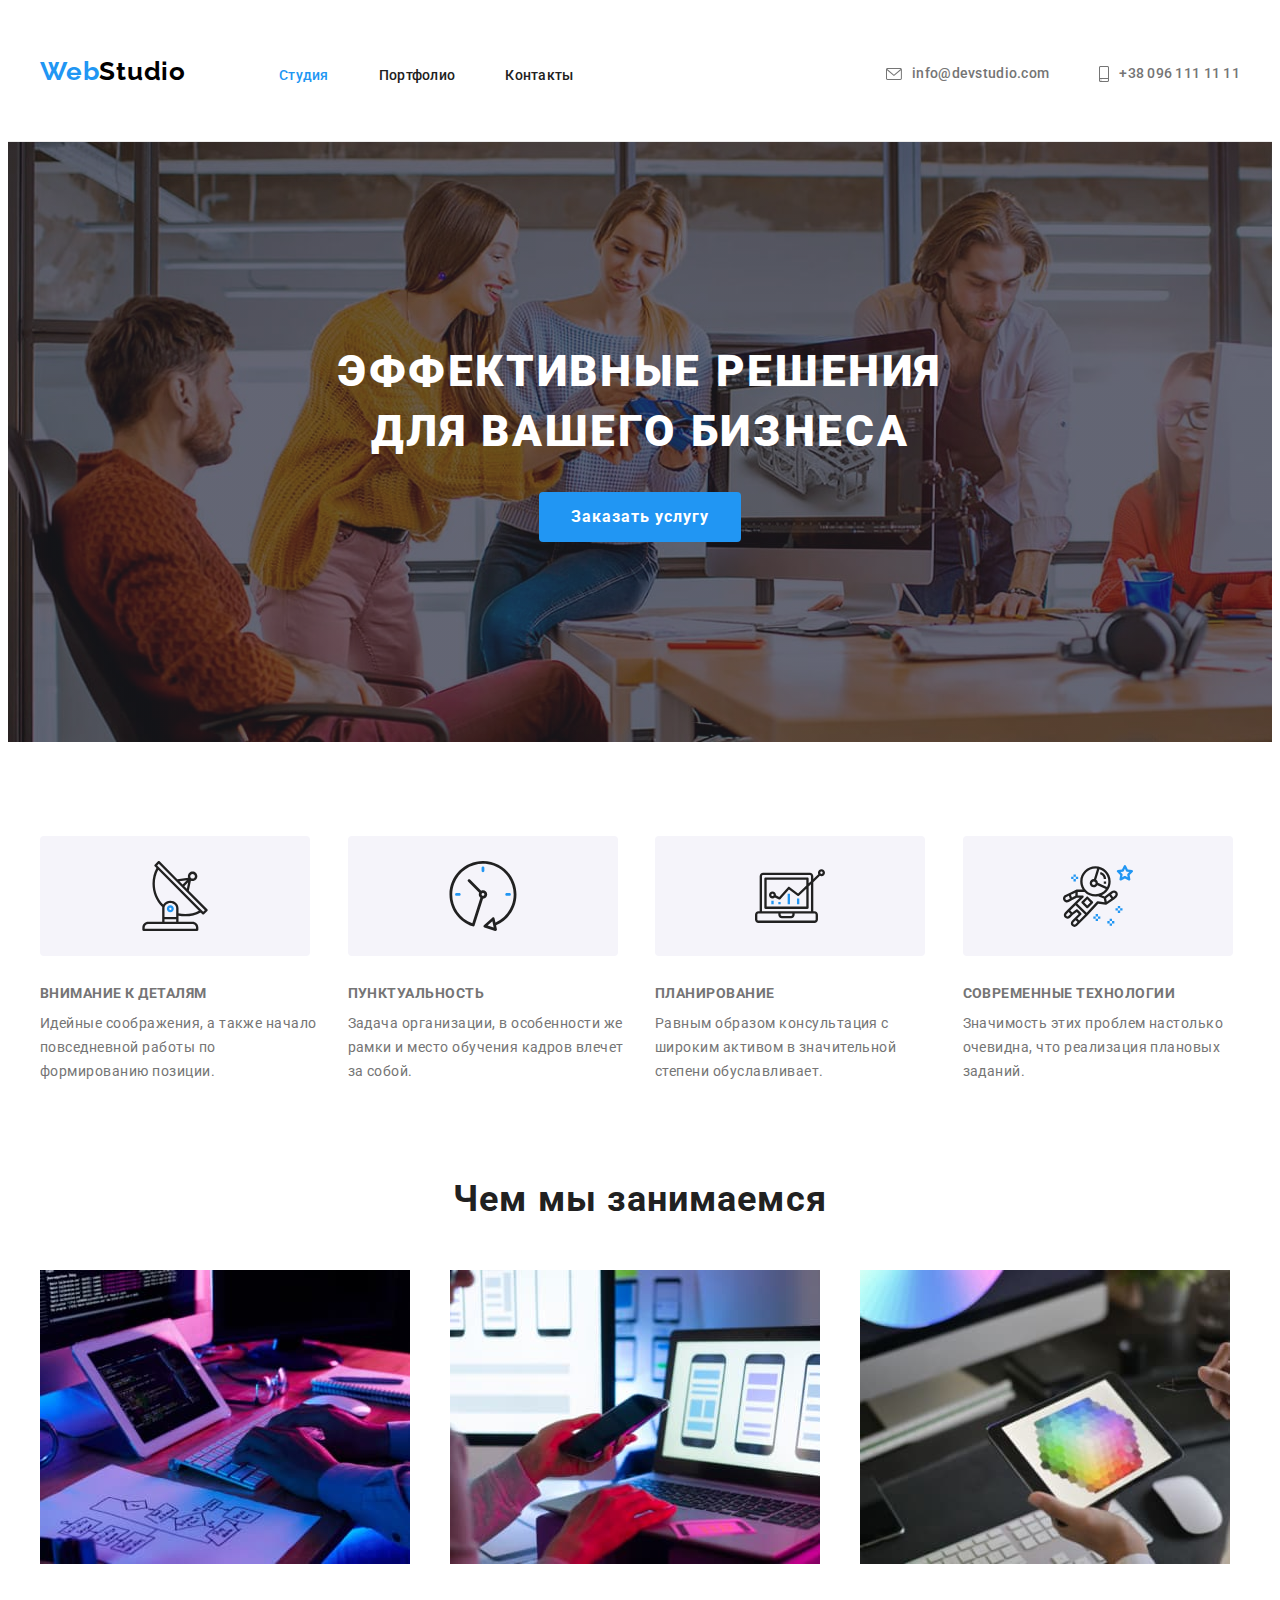
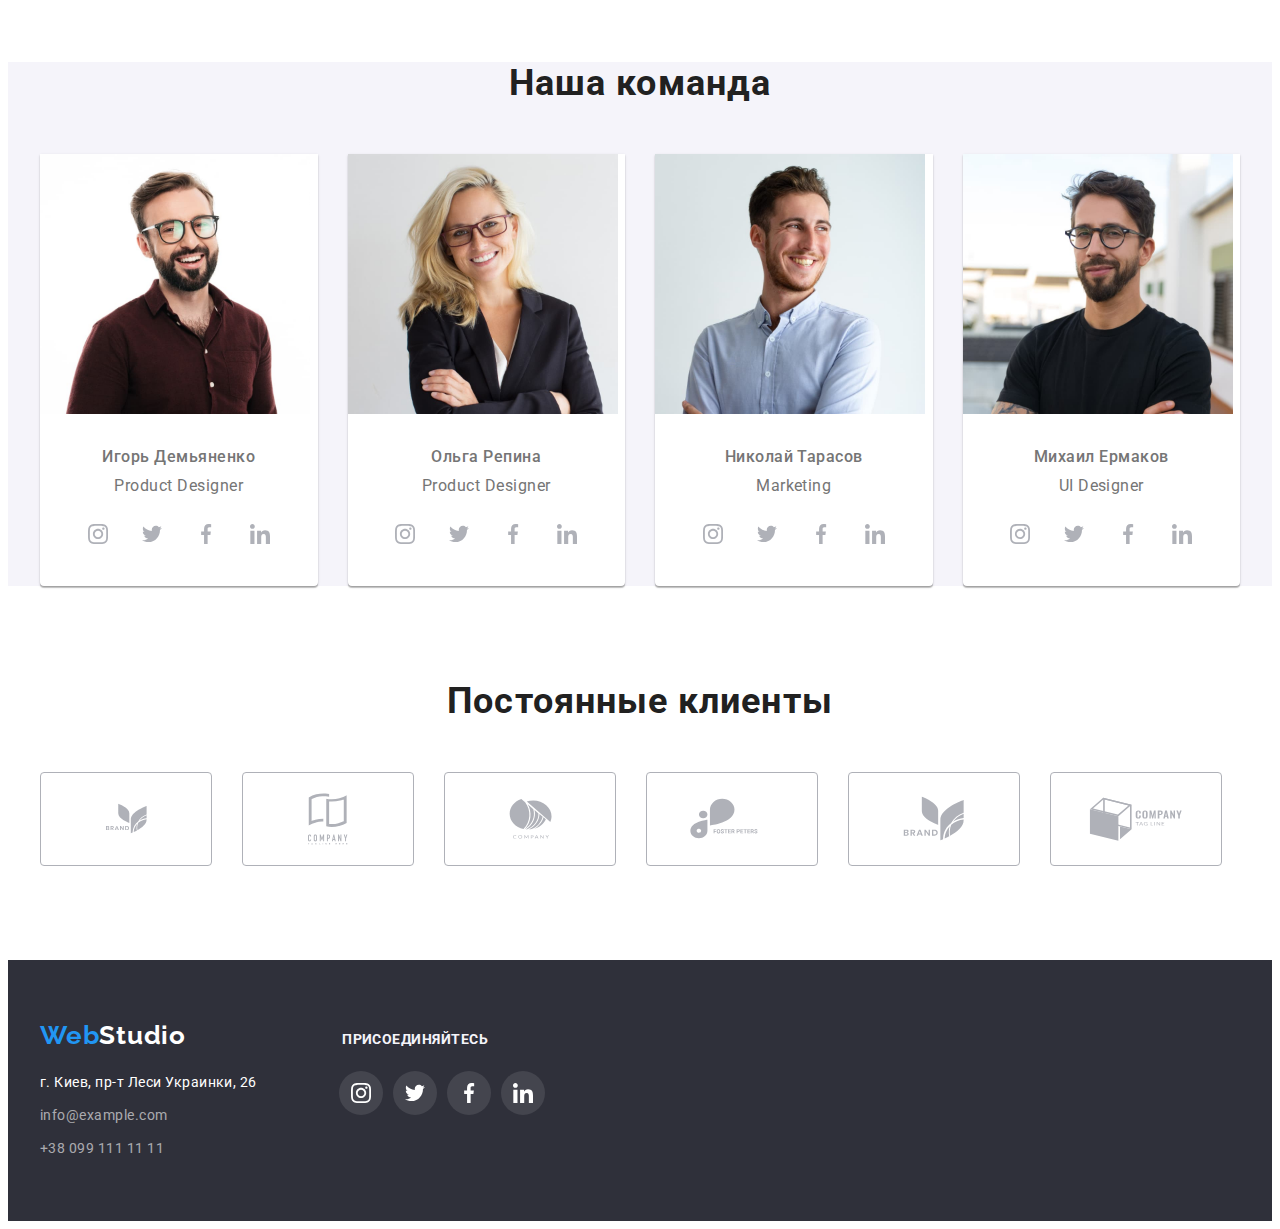
==== index.html @ 6f5ca1a8 "save" ====
<!DOCTYPE html>
<html lang="ru">

<head>
  <meta charset="utf-8">
  <meta name="description" content="Предоставление услуг Веб разработки" />
  <title>Веб студия</title>
  <!-- Добавление шрифтов Google-fonts -->
  <link rel="preconnect" href="https://fonts.googleapis.com">
  <link rel="preconnect" href="https://fonts.gstatic.com" crossorigin>
  <link href="https://fonts.googleapis.com/css2?family=Raleway:wght@700&family=Roboto:wght@400;500;700;900&display=swap"
    rel="stylesheet">
  <!-- Добавление Modern-normalize -->
  <link rel="stylesheet" href="https://cdnjs.cloudflare.com/ajax/libs/modern-normalize/1.1.0/modern-normalize.min.css"
    integrity="sha512-wpPYUAdjBVSE4KJnH1VR1HeZfpl1ub8YT/NKx4PuQ5NmX2tKuGu6U/JRp5y+Y8XG2tV+wKQpNHVUX03MfMFn9Q=="
    crossorigin="anonymous" referrerpolicy="no-referrer" />
  <!-- Ссылка на CSS-файл -->
  <link rel="stylesheet" href="./css/styles.css">
</head>

<body>
  <!-- Содержание -->
  <header class="page-header">
    <!-- HEADER -->
    <div class="container">
      <nav class="main-nav">
        <a class="logo" href="./index.html">Web<span class="accent black">Studio</span></a>
        <ul class="site-nav list">
          <li class="item"><a href="" class="link current">Студия</a></li>
          <li class="item"><a href="./portfolio.html" class="link">Портфолио</a></li>
          <li class="item"><a href="" class="link">Контакты</a></li>
        </ul>
      </nav>
      <!-- КОНТАКТЫ -->
      <ul class="contact list">
        <li class="item-contacts item">
          <a href="mailto:info@devstudio.com" class="link">
            <svg class="icon-contacts" width="16" height="12">
              <use href="./images/svg/sprite.svg#icon-envelope-hover"></use>
            </svg>
            info@devstudio.com</a>
        </li>
        <li class="item-contacts item">
          <a href="tel:+380961111111" class="link">
            <svg class="icon-contacts" width="10" height="16">
              <use href="./images/svg/sprite.svg#icon-smartphone"></use>
            </svg>
            +38 096 111 11 11</a>
        </li>
      </ul>
    </div>
  </header>
  <main>
    <!-- Герой -->
    <section class="hero solutions">
      <div class="container">
        <h1 class="hero-title">Эффективные решения<br>для вашего бизнеса</h1>
        <button class="hero-button" type="button">Заказать услугу</button>
      </div>
    </section>
    <!-- 2-я секция - Приоритеты в работе -->
    <section class="section feature">
      <div class="container">
        <!-- Скрываю заголовок визуально (в CSS оформлении) -->
        <h2 class="visually-hidden">Наши приоритеты при работе с клиентом</h2>
        <ul class="feature-list list">
          <li class="item">
            <div class="thumb-icon-feature">
              <svg class="icon-feature" width="70" height="70">
                <use href="./images/svg/sprite.svg#icon-antenna"></use>
              </svg>
            </div>
            <h3 class="title">Внимание к деталям</h3>
            <p class="text">Идейные соображения, а также начало повседневной работы по формированию позиции.</p>
          </li>

          <li class="item">
            <div class="thumb-icon-feature">
              <svg class="icon-feature" width="70" height="70">
                <use href="./images/svg/sprite.svg#icon-clock"></use>
              </svg>
            </div>
            <h3 class="title">Пунктуальность</h3>
            <p class="text">Задача организации, в особенности же рамки и место обучения кадров влечет за собой.</p>
          </li>

          <li class="item">
            <div class="thumb-icon-feature">
              <svg class="icon-feature" width="70" height="70">
                <use href="./images/svg/sprite.svg#icon-diagram"></use>
              </svg>
            </div>
            <h3 class="title">Планирование</h3>
            <p class="text">Равным образом консультация с широким активом в значительной степени обуславливает.</p>
          </li>

          <li class="item">
            <div class="thumb-icon-feature">
              <svg class="icon-feature" width="70" height="70">
                <use href="./images/svg/sprite.svg#icon-astronaut"></use>
              </svg>
            </div>
            <h3 class="title">Современные технологии</h3>
            <p class="text">Значимость этих проблем настолько очевидна, что реализация плановых заданий.</p>
          </li>
        </ul>
      </div>
    </section>
    <!-- 3-я секция - Чем мы занимаемся -->
    <section class="section versions">
      <div class="container">
        <h2 class="section-title">Чем мы занимаемся</h2>
        <ul class="versions-list list">
          <li class="item">
            <img src="./images/Десктопная версия.jpg" width="370" alt="Разработка версии для компьютера ">
          </li>
          <li class="item">
            <img src="./images/Мобильная версия.jpg" width="370" alt="Разаботка мобильной версии">
          </li>
          <li class="item">
            <img src="./images/Планшет.jpg" width="370" alt="Разработка весии для планшета">
          </li>
        </ul>
      </div>
    </section>
    <!-- 4-я секция - Наша команда -->
    <section class="section masters">
      <div class="container">
        <h2 class="section-title">Наша команда</h2>
        <ul class="team-list list">
          <li class="item">
            <img src="./images/Игорь.jpg" alt="Дизайнер продукции" width="270" height="260" />
            <div class="team-list-content">
              <h3 class="title">Игорь Демьяненко</h3>
              <p class="text" lang="en">Product Designer</p>
              <ul class="social-team-list list">
                <li class="social-team-item item">
                  <a class="social-team-link link" href="">
                    <svg class="social-team-icon" width="20" height="20">
                      <use href="./images/svg/sprite.svg#icon-instagram"></use>
                    </svg>
                  </a>
                </li>

                <li class="social-team-item item">
                  <a class="social-team-link link" href="">
                    <svg class="social-team-icon" width="20" height="20">
                      <use href="./images/svg/sprite.svg#icon-twitter"></use>
                    </svg>
                  </a>
                </li>

                <li class="social-team-item item">
                  <a class="social-team-link link" href="">
                    <svg class="social-team-icon" width="20" height="20">
                      <use href="./images/svg/sprite.svg#icon-facebook"></use>
                    </svg>
                  </a>
                </li>

                <li class="social-team-item item">
                  <a class="social-team-link link" href="">
                    <svg class="social-team-icon" width="20" height="20">
                      <use href="./images/svg/sprite.svg#icon-linkedin"></use>
                    </svg>
                  </a>
                </li>
              </ul>
            </div>
          </li>
          <li class="item">
            <img src="./images/Ольга.jpg" alt="Фронтенд-разработчик" width="270" height="260" />
            <div class="team-list-content">
              <h3 class="title">Ольга Репина</h3>
              <p class="text" lang="en">Product Designer</p>
              <ul class="social-team-list list">
                <li class="social-team-item item">
                  <a class="social-team-link link" href="">
                    <svg class="social-team-icon" width="20" height="20">
                      <use href="./images/svg/sprite.svg#icon-instagram"></use>
                    </svg>
                  </a>
                </li>

                <li class="social-team-item item">
                  <a class="social-team-link link" href="">
                    <svg class="social-team-icon" width="20" height="20">
                      <use href="./images/svg/sprite.svg#icon-twitter"></use>
                    </svg>
                  </a>
                </li>

                <li class="social-team-item item">
                  <a class="social-team-link link" href="">
                    <svg class="social-team-icon" width="20" height="20">
                      <use href="./images/svg/sprite.svg#icon-facebook"></use>
                    </svg>
                  </a>
                </li>

                <li class="social-team-item item">
                  <a class="social-team-link link" href="">
                    <svg class="social-team-icon" width="20" height="20">
                      <use href="./images/svg/sprite.svg#icon-linkedin"></use>
                    </svg>
                  </a>
                </li>
              </ul>
            </div>
          </li>

          <li class="item">
            <img src="./images/Николай.jpg" alt="Маркетолог" width="270" height="260" />
            <div class="team-list-content">
              <h3 class="title">Николай Тарасов</h3>
              <p class="text" lang="en">Marketing</p>
              <ul class="social-team-list list">
                <li class="social-team-item item">
                  <a class="social-team-link link" href="">
                    <svg class="social-team-icon" width="20" height="20">
                      <use href="./images/svg/sprite.svg#icon-instagram"></use>
                    </svg>
                  </a>
                </li>

                <li class="social-team-item item">
                  <a class="social-team-link link" href="">
                    <svg class="social-team-icon" width="20" height="20">
                      <use href="./images/svg/sprite.svg#icon-twitter"></use>
                    </svg>
                  </a>
                </li>

                <li class="social-team-item item">
                  <a class="social-team-link link" href="">
                    <svg class="social-team-icon" width="20" height="20">
                      <use href="./images/svg/sprite.svg#icon-facebook"></use>
                    </svg>
                  </a>
                </li>

                <li class="social-team-item item">
                  <a class="social-team-link link" href="">
                    <svg class="social-team-icon" width="20" height="20">
                      <use href="./images/svg/sprite.svg#icon-linkedin"></use>
                    </svg>
                  </a>
                </li>
              </ul>
            </div>
          </li>

          <li class="item">
            <img src="images/Михаил.jpg" alt="Дизайнер пользовательского интерфейса" width="270" height="260" />
            <div class="team-list-content">
              <h3 class="title">Михаил Ермаков</h3>
              <p class="text" lang="en">UI Designer</p>
              <ul class="social-team-list list">
                <li class="social-team-item item">
                  <a class="social-team-link link" href="">
                    <svg class="social-team-icon" width="20" height="20">
                      <use href="./images/svg/sprite.svg#icon-instagram"></use>
                    </svg>
                  </a>
                </li>

                <li class="social-team-item item">
                  <a class="social-team-link link" href="">
                    <svg class="social-team-icon" width="20" height="20">
                      <use href="./images/svg/sprite.svg#icon-twitter"></use>
                    </svg>
                  </a>
                </li>

                <li class="social-team-item item">
                  <a class="social-team-link link" href="">
                    <svg class="social-team-icon" width="20" height="20">
                      <use href="./images/svg/sprite.svg#icon-facebook"></use>
                    </svg>
                  </a>
                </li>

                <li class="social-team-item item">
                  <a class="social-team-link link" href="">
                    <svg class="social-team-icon" width="20" height="20">
                      <use href="./images/svg/sprite.svg#icon-linkedin"></use>
                    </svg>
                  </a>
                </li>
              </ul>
            </div>
          </li>
        </ul>
      </div>

    </section>
    <section class="clients section">
      <div class="container">
        <h2 class="section-title">Постоянные клиенты</h2>
        <ul class="clients-list list">
          <li class="clients-item item">
            <a class="clients-link link" href="">
              <svg class="clients-icon" width="41" height="47">
                <use href="./images/svg/sprite.svg#icon-client-1"></use>
              </svg>
            </a>
          </li>

          <li class="clients-item item">
            <a class="clients-link link" href="">
              <svg class="clients-icon" width="40" height="52">
                <use href="./images/svg/sprite.svg#icon-client-2"></use>
              </svg>
            </a>
          </li>

          <li class="clients-item item">
            <a class="clients-link link" href="">
              <svg class="clients-icon" width="43" height="41">
                <use href="./images/svg/sprite.svg#icon-client-3"></use>
              </svg>
            </a>
          </li>

          <li class="clients-item item">
            <a class="clients-link link" href="">
              <svg class="clients-icon" width="84" height="41">
                <use href="./images/svg/sprite.svg#icon-client-4"></use>
              </svg>
            </a>
          </li>

          <li class="clients-item item">
            <a class="clients-link link" href="">
              <svg class="clients-icon" width="62" height="45">
                <use href="./images/svg/sprite.svg#icon-client-5"></use>
              </svg>
            </a>
          </li>

          <li class="clients-item item">
            <a class="clients-link link" href="">
              <svg class="clients-icon" width="94" height="44">
                <use href="./images/svg/sprite.svg#icon-client-6"></use>
              </svg>
            </a>
          </li>
        </ul>
      </div>
    </section>
  </main>




  <!-- Футер -->
  <footer class="page-footer">
    <div class="container">
      <div class="logo-title-thumb">
        <a class="logo" href="./index.html">Web<span class="accent white">Studio</span></a>
        <h2 class="footer-social-title">присоединяйтесь</h2>
      </div>

      <div class="footer-contacts-socials">
      <address class="footer-contacts">
        <ul class="footer-contacts-list list">
          <li class="city-item item">
            <a class="city-link link"
              href="https://www.google.com/maps/d/viewer?mid=10uSM3H-mIU3GznYo2szRIEphczw&ll=50.42732700000001%2C30.538092&z=17"
              target="_blank" rel="noopener noreferrer">г. Киев, пр-т Леси Украинки, 26</a>
          </li>

          <li class="mail-item item">
            <a href="mailto:info@example.com" class="mail-link link">info@example.com</a>
          </li>

          <li class="phone-item item">
            <a href="tel:+380991111111" class="phone-link link">+38 099 111 11 11</a>
          </li>
        </ul>
      </address>

      <ul class="footer-social-list list">
                    <li class="footer-social-item item">
                      <a class="footer-social-link link" href="">
                        <svg class="footer-social-icon" width="20" height="20">
                          <use href="./images/svg/sprite.svg#icon-instagram"></use>
                        </svg>
                      </a>
                    </li>

                    <li class="footer-social-item item">
                      <a class="footer-social-link link" href="">
                        <svg class="footer-social-icon" width="20" height="20">
                          <use href="./images/svg/sprite.svg#icon-twitter"></use>
                        </svg>
                      </a>
                    </li>

                    <li class="footer-social-item item">
                      <a class="footer-social-link link" href="">
                        <svg class="footer-social-icon" width="20" height="20">
                          <use href="./images/svg/sprite.svg#icon-facebook"></use>
                        </svg>
                      </a>
                    </li>

                    <li class="footer-social-item item">
                      <a class="footer-social-link link" href="">
                        <svg class="footer-social-icon" width="20" height="20">
                          <use href="./images/svg/sprite.svg#icon-linkedin"></use>
                        </svg>
                      </a>
                    </li>
                  </ul>
                  </div>

    </div>
  </footer>
</body>

</html>
---- css/styles.css ----
:root {
  --primary-text-color: #757575;
  --secondary-text-color: #ffffff;
  --footer-text-color: rgba(255, 255, 255, 0.6);
  --title-text-color: #212121;
  --logo-black-color: #000000;
  --accent-color: #2196f3;
  --primary-bg-color: #ffffff;
  --secondary-bg-color: #f5f4fa;
  --footer-bg-color: #2f303a;
  --button-border: rgba(0, 0, 0, 0.15);
  --border-under-header: #ececec;
  --border-under-item: #eeeeee;
  --shadow: 0px 1px 3px rgba(0, 0, 0, 0.12), 0px 1px 1px rgba(0, 0, 0, 0.14),
    0px 2px 1px rgba(0, 0, 0, 0.2);

  /* отступ между элементами списка (кроме меню навигации) */
  --list-gap: 30px;
  /* -1 * var(--list-gap) = -30px  */
}

/* основной цвет текста (прозрачный) #757575  */

/* вторичный цвет текста (черный) #212121 */

/* третий цвет текста (белый) #ffffff */

/* основной фон (белый)  #ffffff */

/* второй фон (белый с прозрачностью) #f5f4fA (наша команда) */

/* третий фон футера + эффиктивные решения (серый) #2f303a */

/* акцент #2196f3 */

/* Добавление в Body: основной цвет и шрифт текста + фон */
body {
  color: var(--primary-text-color);
  background-color: var(--primary-bg-color);
  font-family: 'Roboto', sans-serif;
  letter-spacing: 0.03em;
}

/* Заголовки и обзацы - убираю вертикальные отступы */
h1,
h2,
h3,
h4,
h5,
h6,
p {
  padding: 0;
  margin: 0;
}

h3 {
  margin-bottom: 10px;
}

/* -----------------Утилиты--------------- */
/* контейнер офрмление */
.container {
  margin-left: auto;
  margin-right: auto;
  padding-left: 15px;
  padding-right: 15px;
  width: 1200px;
}

.section {
  margin-bottom: 94px;
  margin-top: 94px;
}

/* .list Убираем маркеры с нужных нам списков */
.list {
  padding: 0;
  margin: 0;
  list-style: none;
}

.visually-hidden {
  position: absolute;
  width: 1px;
  height: 1px;
  margin: -1px;
  padding: 0;
  overflow: hidden;
  border: 0;
  clip: rect(0 0 0 0);
}

/* -----------------HEADER-------------------------- */
.page-header {
  border-bottom: 1px solid var(--border-under-header);
}

/* .logo-web - в навигации */
.main-nav .logo {
  display: block;
  padding-top: 24px;
  padding-bottom: 25px;
  margin-right: 93px;

  text-decoration: none;
  color: var(--accent-color);
  font-family: 'Raleway', sans-serif;
  letter-spacing: 0.03em;
  font-weight: 700;
  font-size: 26px;
  line-height: 1.19;
}

/* WebStudio - черный */
a .accent.black {
  color: var(--logo-black-color);
}

.site-nav {
  display: flex;
}

.site-nav .item + .item {
  margin-left: 50px;
}

/* site-nav цвет списка ссылок */
.site-nav .link {
  display: block;
  padding-top: 32px;
  padding-bottom: 32px;

  color: var(--title-text-color);
  font-weight: 500;
  font-size: 14px;
  line-height: 1.14;
  letter-spacing: 0.02em;
  text-decoration: none;
}

/* site-nav цвет ссылки при наведении */
.site-nav .link:hover,
.site-nav .link:focus {
  color: var(--accent-color);
}

/* current - Позиционирование открытой ссылки на текущей странице*/
.site-nav .link.current {
  color: var(--accent-color);
}

/* Contact */

.contact.list {
  display: flex;
  margin-left: auto;
}

.contact.list > .item + .item {
  margin-left: 50px;
}

/* задается цвет списку контактов в шапке */
.item-contacts .link {
  display: flex;
  align-items: center;

  padding-top: 32px;
  padding-bottom: 32px;

  color: var(--primary-text-color);
  font-weight: 500;
  font-size: 14px;
  line-height: 1.14;
  letter-spacing: 0.02em;
  text-decoration: none;
}

/* задается цвет подсвечивания ссылки при наведении курсором */
.item-contacts .link:hover,
.item-contacts .link:focus {
  color: var(--accent-color);
}

.icon-contacts {
  fill: currentColor;
  margin-right: 10px;
}

.page-header .container {
  display: flex;
  padding-top: 24px;
  padding-bottom: 25px;
  align-items: center;
}

.main-nav {
  display: flex;
  align-items: baseline;
}

/* ---------------------HERO----------------------- */
/* фон Героя */
.solutions {
  margin-bottom: 94px;
}

/* Центрирование - HERO, BUTTON */
.hero {
  background-image: linear-gradient(rgba(47, 48, 58, 0.4), rgba(47, 48, 58, 0.4)),
    url('../images/hero-bg.jpg');
  background-color: #c4c4c4;

  display: flex;
  flex-direction: column;
  justify-content: center;
  max-width: 1600px;
  min-height: 600px;

  text-align: center;
  margin-left: auto;
  margin-right: auto;
}

/* h1 Задается цвет заголовку Героя */
.hero-title {
  margin-top: 0px;
  margin-bottom: 30px;

  color: var(--secondary-text-color);
  font-family: 'Roboto', sans-serif;
  font-weight: 900;
  font-size: 44px;
  line-height: 1.36;
  text-align: center;
  letter-spacing: 0.06em;
  text-transform: uppercase;
}

/* button применение формления к кнопке */
.hero .hero-button {
  display: inline-block;
  padding: 10px 32px;
  margin-left: auto;
  margin-right: auto;

  box-shadow: var(--button-border);
  border-radius: 4px;
  cursor: pointer;

  color: var(--secondary-text-color);
  background-color: var(--accent-color);
  font-family: 'Roboto', sans-serif;
  font-style: normal;
  font-weight: 700;
  font-size: 16px;
  line-height: 1.87;
  letter-spacing: 0.06em;
  border-style: none;
}

/* --------------------SECTION-2------------------- */
/* применение ЗАГОЛОВКА к однотипным секциям, в которых одинаковый цвет заголовка */
.section-title {
  margin-bottom: 50px;

  color: var(--title-text-color);
  font-size: 36px;
  line-height: 1.17;
  text-align: center;
  letter-spacing: 0.03em;
}

/* feature */
.feature-list {
  display: flex;
}

.feature-list .item {
  flex-basis: calc(100% - 4 * var(--list-gap) / 4);
}

.feature-list .item + .item {
  margin-left: var(--list-gap);
}

/* h3 оформление-1 */
.feature-list .title {
  font-family: 'Roboto', sans-serif;
  font-size: 14px;
  line-height: 1.14;
  text-transform: uppercase;
}

/* p - оформление-1 */
.feature-list .text {
  font-size: 14px;
  line-height: 1.71;
}

.thumb-icon-feature {
  display: flex;
  align-items: center;
  justify-content: center;
  width: 270px;
  height: 120px;
  background-color: #f5f4fa;
  border-radius: 4px;

  margin-bottom: 30px;
}

/* --------------------SECTION-3------------------- */
.versions-list {
  display: flex;
  margin-left: calc(-1 * var(--list-gap));
}

.versions-list > .item {
  flex-basis: calc(100% / 3 - var(--list-gap));
  margin-left: var(--list-gap);
}

.item > img {
  max-width: 100%;
}

/* --------------------SECTION-4------------------- */
/* фон к section */
.masters {
  background-color: var(--secondary-bg-color);
}

/* -----------------team---------------- */
.team-list img {
  margin-bottom: 30px;
  max-width: 100%;
}

.team-list {
  display: flex;
  flex-wrap: wrap;
  margin-left: calc(-1 * var(--list-gap));
}

.team-list > .item {
  flex-basis: calc(100% / 4 - var(--list-gap));
  margin-left: var(--list-gap);

  box-shadow: var(--shadow);
  border-radius: 0px 0px 4px 4px;
  background-color: var(--primary-bg-color);
}

.team-list-content {
  padding-bottom: 30px;
}

.team-list-content .text {
  margin-bottom: 16px;
}

/* h3 оформление -2 */
.team-list .title {
  font-weight: 500;
  font-size: 16px;
  line-height: 1.18;
  text-align: center;
}

/* p - оформление-2 */
.team-list .text {
  font-size: 16px;
  line-height: 1.18;
  text-align: center;
}

/* social */
.social-team-list {
  display: flex;
  justify-content: center;
  align-items: center;
}

.social-team-item + .social-team-item {
  margin-left: 10px;
}

.social-team-link {
  display: flex;
  justify-content: center;
  align-items: center;
  width: 44px;
  height: 44px;
  border-radius: 50%;
}

.social-team-link:hover,
.social-team-link:focus {
  background-color: var(--accent-color);
}

.social-team-link:hover .social-team-icon,
.social-team-link:focus .social-team-icon {
  fill: #ffffff;
}

.social-team-icon {
  fill: #afb1b8;
}

/* clients */
.clients-list {
  display: flex;
  /* justify-content: center; */
}

.clients-item + .clients-item {
  margin-left: 30px;
}

.clients-link {
  fill: #afb1b8;
  display: flex;
  width: 170px;
  height: 92px;
  align-items: center;
  justify-content: center;
  border: 1px solid #afb1b8;
  border-radius: 4px;
}

.clients-link:hover,
.clients-link:focus {
  border-color: var(--accent-color);
  fill: var(--accent-color);
}

/* -----------------------ФУТЕР---------------- */
/* фон - футер */
.page-footer {
  background-color: var(--footer-bg-color);
}

.page-footer .container {
  padding-top: 60px;
  padding-bottom: 60px;
}

.page-footer .logo {
  text-decoration: none;
  color: var(--accent-color);
  font-family: 'Raleway', sans-serif;
  letter-spacing: 0.03em;
  font-weight: 700;
  font-size: 26px;
  line-height: 1.19;
}

/* Studio - белый цвет */
.logo .accent.white {
  color: var(--secondary-text-color);
}

.footer-contacts .city-link {
  margin-bottom: 9px;
  display: block;

  text-decoration: none;
  color: var(--secondary-text-color);
  font-style: normal;
  font-weight: 400;
  font-size: 14px;
  line-height: 1.71;
}

/* phone - оформление */
.footer-contacts .mail-link,
.footer-contacts .phone-link {
  color: var(--footer-text-color);
  text-decoration: none;
  font-style: normal;
  font-weight: 400;
  font-size: 14px;
  line-height: 1.71;
}

.mail-item {
  margin-bottom: 9px;
}

.logo-title-thumb {
  display: flex;
  align-items: baseline;
  margin-bottom: 20px;
}

.footer-social-title {
  margin-left: 156px;

  color: var(--secondary-bg-color);
  font-family: 'Roboto', sans-serif;
  font-size: 14px;
  line-height: 1.14;
  text-transform: uppercase;
}

.footer-contacts-socials {
  display: flex;
}

.footer-social-list {
  display: flex;
  margin-left: 82px;
}

.footer-social-item + .footer-social-item {
  margin-left: 10px;
}

.footer-social-link {
  display: flex;
  align-items: center;
  justify-content: center;
  width: 44px;
  height: 44px;
  background-color: rgba(255, 255, 255, 0.1);
  border-radius: 50%;
}

.footer-social-link:hover,
.footer-social-link:focus {
  background-color: var(--accent-color);
}

.footer-social-icon {
  fill: var(--secondary-text-color);
}

/* ------------------------------------------- */
/* ------------------ПОРТФОЛИО-MAIN--------------- */
/* ------------------------------------------- */
.directions-list {
  display: flex;
  justify-content: center;
  margin-bottom: 50px;
}

.directions-list .directions-item + .directions-item {
  margin-left: 8px;
}

/* button применение формления к кнопке */
.directions .button {
  padding: 6px 22px;

  color: var(--title-text-color);
  background-color: var(--secondary-bg-color);
  font-family: inherit;
  font-style: normal;
  font-weight: 500;
  font-size: 16px;
  line-height: 1.6;
  letter-spacing: 0.03em;
  border-radius: 4px;
  cursor: pointer;
  border-style: none;
}

/* Кнопка - наведеие и фокус */
.directions .button:hover,
.directions .button:focus {
  color: var(--secondary-text-color);
  background-color: var(--accent-color);
}

/* example */
.example-item img {
  display: block;
  max-width: 100%;
}

.example-list {
  display: flex;
  flex-wrap: wrap;
  margin-left: calc(-1 * var(--list-gap));
  margin-bottom: calc(-1 * var(--list-gap));
}

.example-item .example-content {
  padding-top: 20px;
  padding-bottom: 24px;

  border-bottom: 1px solid var(--border-under-item);
  border-left: 1px solid var(--border-under-item);
  border-right: 1px solid var(--border-under-item);
}

.example-list > .example-item {
  flex-basis: calc(100% / 3 - var(--list-gap));
  margin-left: var(--list-gap);
  margin-bottom: var(--list-gap);

  text-align: center;
}
/* -------------------------------- */
.example-list .example-title {
  margin-bottom: 4px;

  color: var(--title-text-color);
  font-size: 18px;
  line-height: 2;
  letter-spacing: 0.06em;
}

.example-list .example-text {
  line-height: 1.87;
}

/* lllllllllllllllllllllllll */
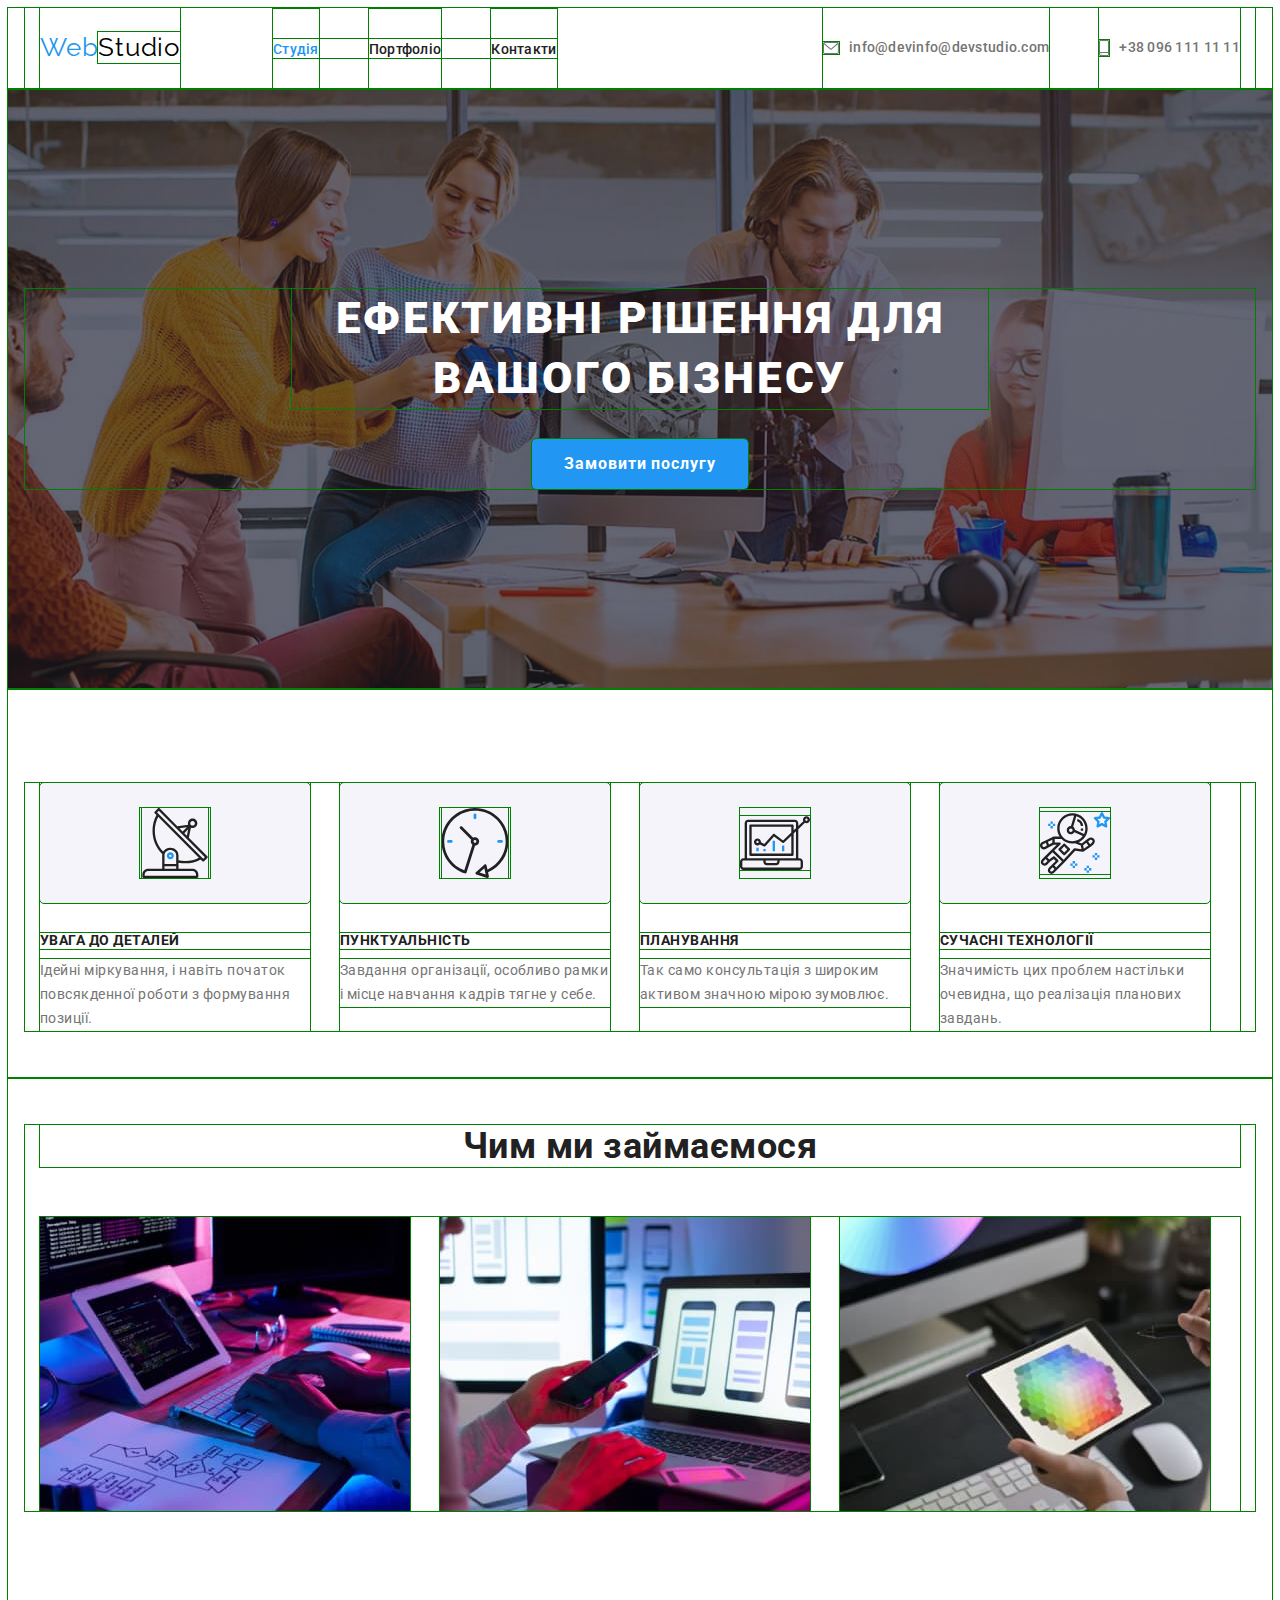
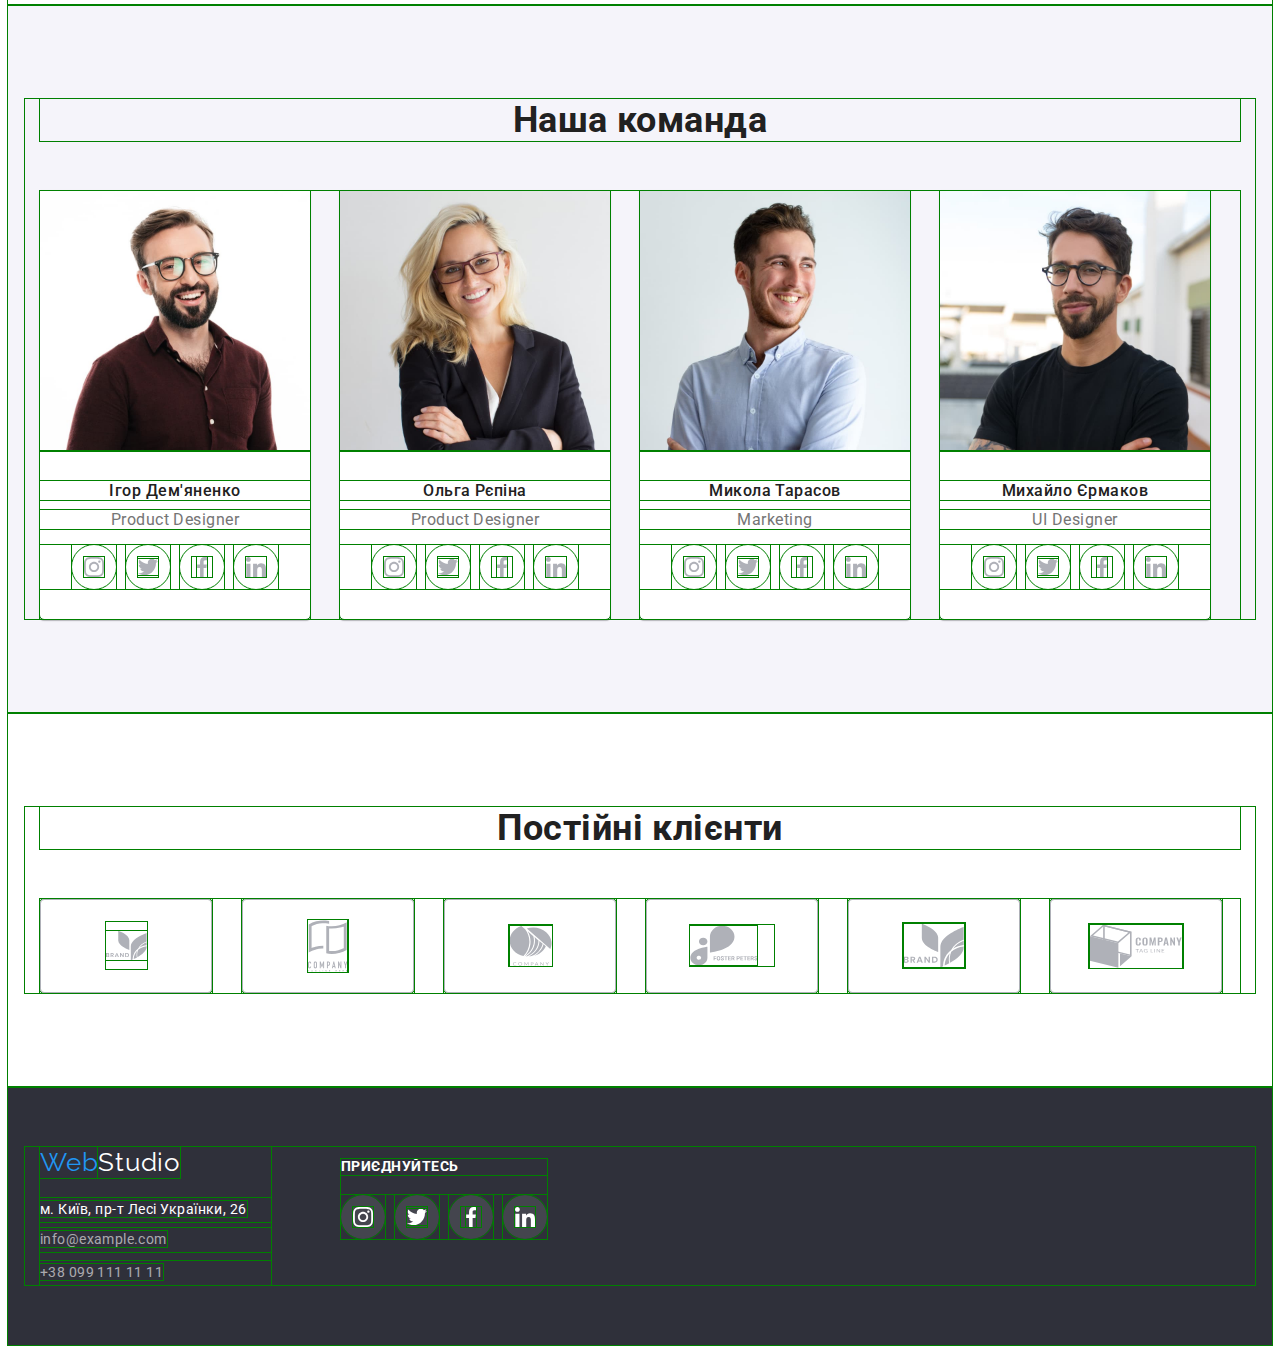
==== commit cc384e21: "index" ====
--- a/index.html
+++ b/index.html
@@ -1,422 +1,475 @@
 <!DOCTYPE html>
-<html lang="ru">
-
-<head>
-  <meta charset="utf-8">
-  <meta name="description" content="Предоставление услуг Веб разработки" />
-  <title>Веб студия</title>
-  <!-- Добавление шрифтов Google-fonts -->
-  <link rel="preconnect" href="https://fonts.googleapis.com">
-  <link rel="preconnect" href="https://fonts.gstatic.com" crossorigin>
-  <link href="https://fonts.googleapis.com/css2?family=Raleway:wght@700&family=Roboto:wght@400;500;700;900&display=swap"
-    rel="stylesheet">
-  <!-- Добавление Modern-normalize -->
-  <link rel="stylesheet" href="https://cdnjs.cloudflare.com/ajax/libs/modern-normalize/1.1.0/modern-normalize.min.css"
-    integrity="sha512-wpPYUAdjBVSE4KJnH1VR1HeZfpl1ub8YT/NKx4PuQ5NmX2tKuGu6U/JRp5y+Y8XG2tV+wKQpNHVUX03MfMFn9Q=="
-    crossorigin="anonymous" referrerpolicy="no-referrer" />
-  <!-- Ссылка на CSS-файл -->
-  <link rel="stylesheet" href="./css/styles.css">
-</head>
-
-<body>
-  <!-- Содержание -->
-  <header class="page-header">
-    <!-- HEADER -->
-    <div class="container">
-      <nav class="main-nav">
-        <a class="logo" href="./index.html">Web<span class="accent black">Studio</span></a>
-        <ul class="site-nav list">
-          <li class="item"><a href="" class="link current">Студия</a></li>
-          <li class="item"><a href="./portfolio.html" class="link">Портфолио</a></li>
-          <li class="item"><a href="" class="link">Контакты</a></li>
-        </ul>
-      </nav>
-      <!-- КОНТАКТЫ -->
-      <ul class="contact list">
-        <li class="item-contacts item">
-          <a href="mailto:info@devstudio.com" class="link">
-            <svg class="icon-contacts" width="16" height="12">
-              <use href="./images/svg/sprite.svg#icon-envelope-hover"></use>
-            </svg>
-            info@devstudio.com</a>
-        </li>
-        <li class="item-contacts item">
-          <a href="tel:+380961111111" class="link">
-            <svg class="icon-contacts" width="10" height="16">
-              <use href="./images/svg/sprite.svg#icon-smartphone"></use>
-            </svg>
-            +38 096 111 11 11</a>
-        </li>
-      </ul>
-    </div>
-  </header>
-  <main>
-    <!-- Герой -->
-    <section class="hero solutions">
+<html lang="uk">
+  <head>
+    <meta charset="utf-8" />
+    <meta name="description" content="Надання послуг Веб-розробки" />
+    <title>Веб студія</title>
+    <!-- Добавление шрифтов Google-fonts -->
+    <link rel="preconnect" href="https://fonts.googleapis.com" />
+    <link rel="preconnect" href="https://fonts.gstatic.com" crossorigin />
+    <link
+      href="https://fonts.googleapis.com/css2?family=Raleway:wght@700&family=Roboto:wght@400;500;700;900&display=swap"
+      rel="stylesheet"
+    />
+    <!-- Добавление Modern-normalize -->
+    <link
+      rel="stylesheet"
+      href="https://cdnjs.cloudflare.com/ajax/libs/modern-normalize/1.1.0/modern-normalize.min.css"
+      integrity="sha512-wpPYUAdjBVSE4KJnH1VR1HeZfpl1ub8YT/NKx4PuQ5NmX2tKuGu6U/JRp5y+Y8XG2tV+wKQpNHVUX03MfMFn9Q=="
+      crossorigin="anonymous"
+      referrerpolicy="no-referrer"
+    />
+    <!-- Ссылка на CSS-файл -->
+    <link rel="stylesheet" href="./css/styles.css" />
+  </head>
+
+  <body>
+    <!-- Содержание -->
+    <header class="page-header">
+      <!-- HEADER -->
       <div class="container">
-        <h1 class="hero-title">Эффективные решения<br>для вашего бизнеса</h1>
-        <button class="hero-button" type="button">Заказать услугу</button>
-      </div>
-    </section>
-    <!-- 2-я секция - Приоритеты в работе -->
-    <section class="section feature">
-      <div class="container">
-        <!-- Скрываю заголовок визуально (в CSS оформлении) -->
-        <h2 class="visually-hidden">Наши приоритеты при работе с клиентом</h2>
-        <ul class="feature-list list">
-          <li class="item">
-            <div class="thumb-icon-feature">
-              <svg class="icon-feature" width="70" height="70">
-                <use href="./images/svg/sprite.svg#icon-antenna"></use>
+        <nav class="main-nav">
+          <a class="logo link" href="./index.html " lang="en"
+            >Web<span class="accent black">Studio</span>
+          </a>
+          <ul class="site-nav list">
+            <li class="item"><a href="" class="link current">Студія</a></li>
+            <li class="item"><a href="./portfolio.html" class="link">Портфоліо</a></li>
+            <li class="item"><a href="" class="link">Контакти</a></li>
+          </ul>
+        </nav>
+        <!-- КОНТАКТЫ -->
+        <ul class="contact list">
+          <li class="contact-item">
+            <a href="mailto:info@devstudio.com" class="link" lang="en">
+              <svg class="contact-icon" width="16" height="12">
+                <use href="./images/sprite.svg#icon-envelope-hover"></use>
               </svg>
-            </div>
-            <h3 class="title">Внимание к деталям</h3>
-            <p class="text">Идейные соображения, а также начало повседневной работы по формированию позиции.</p>
-          </li>
-
-          <li class="item">
-            <div class="thumb-icon-feature">
-              <svg class="icon-feature" width="70" height="70">
-                <use href="./images/svg/sprite.svg#icon-clock"></use>
-              </svg>
-            </div>
-            <h3 class="title">Пунктуальность</h3>
-            <p class="text">Задача организации, в особенности же рамки и место обучения кадров влечет за собой.</p>
-          </li>
-
-          <li class="item">
-            <div class="thumb-icon-feature">
-              <svg class="icon-feature" width="70" height="70">
-                <use href="./images/svg/sprite.svg#icon-diagram"></use>
-              </svg>
-            </div>
-            <h3 class="title">Планирование</h3>
-            <p class="text">Равным образом консультация с широким активом в значительной степени обуславливает.</p>
-          </li>
-
-          <li class="item">
-            <div class="thumb-icon-feature">
-              <svg class="icon-feature" width="70" height="70">
-                <use href="./images/svg/sprite.svg#icon-astronaut"></use>
-              </svg>
-            </div>
-            <h3 class="title">Современные технологии</h3>
-            <p class="text">Значимость этих проблем настолько очевидна, что реализация плановых заданий.</p>
-          </li>
-        </ul>
-      </div>
-    </section>
-    <!-- 3-я секция - Чем мы занимаемся -->
-    <section class="section versions">
-      <div class="container">
-        <h2 class="section-title">Чем мы занимаемся</h2>
-        <ul class="versions-list list">
-          <li class="item">
-            <img src="./images/Десктопная версия.jpg" width="370" alt="Разработка версии для компьютера ">
-          </li>
-          <li class="item">
-            <img src="./images/Мобильная версия.jpg" width="370" alt="Разаботка мобильной версии">
-          </li>
-          <li class="item">
-            <img src="./images/Планшет.jpg" width="370" alt="Разработка весии для планшета">
-          </li>
-        </ul>
-      </div>
-    </section>
-    <!-- 4-я секция - Наша команда -->
-    <section class="section masters">
-      <div class="container">
-        <h2 class="section-title">Наша команда</h2>
-        <ul class="team-list list">
-          <li class="item">
-            <img src="./images/Игорь.jpg" alt="Дизайнер продукции" width="270" height="260" />
-            <div class="team-list-content">
-              <h3 class="title">Игорь Демьяненко</h3>
-              <p class="text" lang="en">Product Designer</p>
-              <ul class="social-team-list list">
-                <li class="social-team-item item">
-                  <a class="social-team-link link" href="">
-                    <svg class="social-team-icon" width="20" height="20">
-                      <use href="./images/svg/sprite.svg#icon-instagram"></use>
-                    </svg>
-                  </a>
-                </li>
-
-                <li class="social-team-item item">
-                  <a class="social-team-link link" href="">
-                    <svg class="social-team-icon" width="20" height="20">
-                      <use href="./images/svg/sprite.svg#icon-twitter"></use>
-                    </svg>
-                  </a>
-                </li>
-
-                <li class="social-team-item item">
-                  <a class="social-team-link link" href="">
-                    <svg class="social-team-icon" width="20" height="20">
-                      <use href="./images/svg/sprite.svg#icon-facebook"></use>
-                    </svg>
-                  </a>
-                </li>
-
-                <li class="social-team-item item">
-                  <a class="social-team-link link" href="">
-                    <svg class="social-team-icon" width="20" height="20">
-                      <use href="./images/svg/sprite.svg#icon-linkedin"></use>
-                    </svg>
-                  </a>
-                </li>
-              </ul>
-            </div>
-          </li>
-          <li class="item">
-            <img src="./images/Ольга.jpg" alt="Фронтенд-разработчик" width="270" height="260" />
-            <div class="team-list-content">
-              <h3 class="title">Ольга Репина</h3>
-              <p class="text" lang="en">Product Designer</p>
-              <ul class="social-team-list list">
-                <li class="social-team-item item">
-                  <a class="social-team-link link" href="">
-                    <svg class="social-team-icon" width="20" height="20">
-                      <use href="./images/svg/sprite.svg#icon-instagram"></use>
-                    </svg>
-                  </a>
-                </li>
-
-                <li class="social-team-item item">
-                  <a class="social-team-link link" href="">
-                    <svg class="social-team-icon" width="20" height="20">
-                      <use href="./images/svg/sprite.svg#icon-twitter"></use>
-                    </svg>
-                  </a>
-                </li>
-
-                <li class="social-team-item item">
-                  <a class="social-team-link link" href="">
-                    <svg class="social-team-icon" width="20" height="20">
-                      <use href="./images/svg/sprite.svg#icon-facebook"></use>
-                    </svg>
-                  </a>
-                </li>
-
-                <li class="social-team-item item">
-                  <a class="social-team-link link" href="">
-                    <svg class="social-team-icon" width="20" height="20">
-                      <use href="./images/svg/sprite.svg#icon-linkedin"></use>
-                    </svg>
-                  </a>
-                </li>
-              </ul>
-            </div>
-          </li>
-
-          <li class="item">
-            <img src="./images/Николай.jpg" alt="Маркетолог" width="270" height="260" />
-            <div class="team-list-content">
-              <h3 class="title">Николай Тарасов</h3>
-              <p class="text" lang="en">Marketing</p>
-              <ul class="social-team-list list">
-                <li class="social-team-item item">
-                  <a class="social-team-link link" href="">
-                    <svg class="social-team-icon" width="20" height="20">
-                      <use href="./images/svg/sprite.svg#icon-instagram"></use>
-                    </svg>
-                  </a>
-                </li>
-
-                <li class="social-team-item item">
-                  <a class="social-team-link link" href="">
-                    <svg class="social-team-icon" width="20" height="20">
-                      <use href="./images/svg/sprite.svg#icon-twitter"></use>
-                    </svg>
-                  </a>
-                </li>
-
-                <li class="social-team-item item">
-                  <a class="social-team-link link" href="">
-                    <svg class="social-team-icon" width="20" height="20">
-                      <use href="./images/svg/sprite.svg#icon-facebook"></use>
-                    </svg>
-                  </a>
-                </li>
-
-                <li class="social-team-item item">
-                  <a class="social-team-link link" href="">
-                    <svg class="social-team-icon" width="20" height="20">
-                      <use href="./images/svg/sprite.svg#icon-linkedin"></use>
-                    </svg>
-                  </a>
-                </li>
-              </ul>
-            </div>
-          </li>
-
-          <li class="item">
-            <img src="images/Михаил.jpg" alt="Дизайнер пользовательского интерфейса" width="270" height="260" />
-            <div class="team-list-content">
-              <h3 class="title">Михаил Ермаков</h3>
-              <p class="text" lang="en">UI Designer</p>
-              <ul class="social-team-list list">
-                <li class="social-team-item item">
-                  <a class="social-team-link link" href="">
-                    <svg class="social-team-icon" width="20" height="20">
-                      <use href="./images/svg/sprite.svg#icon-instagram"></use>
-                    </svg>
-                  </a>
-                </li>
-
-                <li class="social-team-item item">
-                  <a class="social-team-link link" href="">
-                    <svg class="social-team-icon" width="20" height="20">
-                      <use href="./images/svg/sprite.svg#icon-twitter"></use>
-                    </svg>
-                  </a>
-                </li>
-
-                <li class="social-team-item item">
-                  <a class="social-team-link link" href="">
-                    <svg class="social-team-icon" width="20" height="20">
-                      <use href="./images/svg/sprite.svg#icon-facebook"></use>
-                    </svg>
-                  </a>
-                </li>
-
-                <li class="social-team-item item">
-                  <a class="social-team-link link" href="">
-                    <svg class="social-team-icon" width="20" height="20">
-                      <use href="./images/svg/sprite.svg#icon-linkedin"></use>
-                    </svg>
-                  </a>
-                </li>
-              </ul>
-            </div>
-          </li>
-        </ul>
-      </div>
-
-    </section>
-    <section class="clients section">
-      <div class="container">
-        <h2 class="section-title">Постоянные клиенты</h2>
-        <ul class="clients-list list">
-          <li class="clients-item item">
-            <a class="clients-link link" href="">
-              <svg class="clients-icon" width="41" height="47">
-                <use href="./images/svg/sprite.svg#icon-client-1"></use>
-              </svg>
+              info@devinfo@devstudio.com
             </a>
           </li>
-
-          <li class="clients-item item">
-            <a class="clients-link link" href="">
-              <svg class="clients-icon" width="40" height="52">
-                <use href="./images/svg/sprite.svg#icon-client-2"></use>
+          <li class="contact-item">
+            <a href="tel:+380961111111" class="link">
+              <svg class="contact-icon" width="10" height="16">
+                <use href="./images/sprite.svg#icon-smartphone"></use>
               </svg>
-            </a>
-          </li>
-
-          <li class="clients-item item">
-            <a class="clients-link link" href="">
-              <svg class="clients-icon" width="43" height="41">
-                <use href="./images/svg/sprite.svg#icon-client-3"></use>
-              </svg>
-            </a>
-          </li>
-
-          <li class="clients-item item">
-            <a class="clients-link link" href="">
-              <svg class="clients-icon" width="84" height="41">
-                <use href="./images/svg/sprite.svg#icon-client-4"></use>
-              </svg>
-            </a>
-          </li>
-
-          <li class="clients-item item">
-            <a class="clients-link link" href="">
-              <svg class="clients-icon" width="62" height="45">
-                <use href="./images/svg/sprite.svg#icon-client-5"></use>
-              </svg>
-            </a>
-          </li>
-
-          <li class="clients-item item">
-            <a class="clients-link link" href="">
-              <svg class="clients-icon" width="94" height="44">
-                <use href="./images/svg/sprite.svg#icon-client-6"></use>
-              </svg>
+              +38 096 111 11 11
             </a>
           </li>
         </ul>
       </div>
-    </section>
-  </main>
-
-
-
-
-  <!-- Футер -->
-  <footer class="page-footer">
-    <div class="container">
-      <div class="logo-title-thumb">
-        <a class="logo" href="./index.html">Web<span class="accent white">Studio</span></a>
-        <h2 class="footer-social-title">присоединяйтесь</h2>
+    </header>
+
+    <main>
+      <!-- Герой -->
+      <section class="hero">
+        <div class="container">
+          <h1 class="hero-title">Ефективні рішення для вашого бізнесу</h1>
+          <button class="hero-button" type="button">Замовити послугу</button>
+        </div>
+      </section>
+
+      <!-- 2-я секция - Приоритеты в работе -->
+      <section class="feature section">
+        <div class="container">
+          <h2 class="visually-hidden">Наші пріорітети при роботі з клієнтом</h2>
+          <ul class="feature-list list">
+            <li class="feature-item">
+              <div class="icon-thumb">
+                <svg class="feature-icon" width="70" height="70">
+                  <use href="./images/sprite.svg#icon-antenna"></use>
+                </svg>
+              </div>
+              <h3 class="title">УВАГА ДО ДЕТАЛЕЙ</h3>
+              <p class="text">
+                Ідейні міркування, і навіть початок повсякденної роботи з формування позиції.
+              </p>
+            </li>
+            <li class="feature-item">
+              <div class="icon-thumb">
+                <svg class="feature-icon" width="70" height="70">
+                  <use href="./images/sprite.svg#icon-clock"></use>
+                </svg>
+              </div>
+              <h3 class="title">ПУНКТУАЛЬНІСТЬ</h3>
+              <p class="text">
+                Завдання організації, особливо рамки і місце навчання кадрів тягне у себе.
+              </p>
+            </li>
+            <li class="feature-item">
+              <div class="icon-thumb">
+                <svg class="feature-icon" width="70" height="70">
+                  <use href="./images/sprite.svg#icon-diagram"></use>
+                </svg>
+              </div>
+              <h3 class="title">ПЛАНУВАННЯ</h3>
+              <p class="text">Так само консультація з широким активом значною мірою зумовлює.</p>
+            </li>
+            <li class="feature-item">
+              <div class="icon-thumb">
+                <svg class="feature-icon" width="70" height="70">
+                  <use href="./images/sprite.svg#icon-astronaut"></use>
+                </svg>
+              </div>
+              <h3 class="title">СУЧАСНІ ТЕХНОЛОГІЇ</h3>
+              <p class="text">
+                Значимість цих проблем настільки очевидна, що реалізація планових завдань.
+              </p>
+            </li>
+          </ul>
+        </div>
+      </section>
+
+      <!-- 3-я секция - Чем мы занимаемся -->
+      <section class="versions section">
+        <div class="container">
+          <h2 class="section-title">Чим ми займаємося</h2>
+          <ul class="versions-list list">
+            <li class="versions-item">
+              <img
+                class="image"
+                src="./images/main/versions/desktop.jpg"
+                width="370"
+                height="294"
+                alt="Розробка додатків для комп'ютера"
+              />
+            </li>
+            <li class="versions-item">
+              <img
+                class="image"
+                src="./images/main/versions/mobile.jpg"
+                width="370"
+                height="294"
+                alt="Розробка додатків для мобільної версії"
+              />
+            </li>
+            <li class="versions-item">
+              <img
+                class="image"
+                src="./images/main/versions/tablet.jpg"
+                width="370"
+                height="294"
+                alt="Дизайнерські рішення"
+              />
+            </li>
+          </ul>
+        </div>
+      </section>
+
+      <!-- 4-я секция - Наша команда -->
+      <section class="team section">
+        <div class="container">
+          <h2 class="section-title">Наша команда</h2>
+          <ul class="team-list list">
+            <li class="team-item">
+              <img
+                class="image"
+                src="./images/main/team/product-designer.jpg"
+                alt="Дизайнер продукції"
+                width="270"
+                height="260"
+              />
+              <div class="team-content">
+                <h3 class="title">Ігор Дем'яненко</h3>
+                <p class="text" lang="en">Product Designer</p>
+                <ul class="social-list list">
+                  <li class="social-item">
+                    <a class="social-link link" href="https://www.instagram.com">
+                      <svg class="social-icon" width="20" height="20" aria-label="Посилання на Інстаграм">
+                        <use href="./images/sprite.svg#icon-instagram"></use>
+                      </svg>
+                    </a>
+                  </li>
+
+                  <li class="social-item">
+                    <a class="social-link link" href="https://twitter.com">
+                      <svg class="social-icon" width="20" height="20" aria-label="Посилання на Твіттер">
+                        <use href="./images/sprite.svg#icon-twitter"></use>
+                      </svg>
+                    </a>
+                  </li>
+
+                  <li class="social-item">
+                    <a class="social-link link" href="https://www.facebook.com">
+                      <svg class="social-icon" width="20" height="20" aria-label="Посилання на Фейсбук">
+                        <use href="./images/sprite.svg#icon-facebook"></use>
+                      </svg>
+                    </a>
+                  </li>
+
+                  <li class="social-item">
+                    <a class="social-link link" href="https://ua.linkedin.com">
+                      <svg class="social-icon" width="20" height="20" aria-label="Посилання на Лінкедін">
+                        <use href="./images/sprite.svg#icon-linkedin"></use>
+                      </svg>
+                    </a>
+                  </li>
+                </ul>
+              </div>
+            </li>
+
+            <li class="team-item">
+              <img
+                class="image"
+                src="./images/main/team/frontend.jpg"
+                alt="Фронтенд-розробник"
+                width="270"
+                height="260"
+              />
+              <div class="team-content">
+                <h3 class="title">Ольга Рєпіна</h3>
+                <p class="text" lang="en">Product Designer</p>
+                <ul class="social-list list">
+                  <li class="social-item">
+                    <a class="social-link link" href="https://www.instagram.com">
+                      <svg class="social-icon" width="20" height="20" aria-label="Посилання на Інстаграм">
+                        <use href="./images/sprite.svg#icon-instagram"></use>
+                      </svg>
+                    </a>
+                  </li>
+
+                  <li class="social-item">
+                    <a class="social-link link" href="https://twitter.com">
+                      <svg class="social-icon" width="20" height="20" aria-label="Посилання на Твіттер">
+                        <use href="./images/sprite.svg#icon-twitter"></use>
+                      </svg>
+                    </a>
+                  </li>
+
+                  <li class="social-item">
+                    <a class="social-link link" href="https://www.facebook.com">
+                      <svg class="social-icon" width="20" height="20" aria-label="Посилання на Фейсбук">
+                        <use href="./images/sprite.svg#icon-facebook"></use>
+                      </svg>
+                    </a>
+                  </li>
+
+                  <li class="social-item">
+                    <a class="social-link link" href="https://ua.linkedin.com">
+                      <svg class="social-icon" width="20" height="20" aria-label="Посилання на Лінкедін">
+                        <use href="./images/sprite.svg#icon-linkedin"></use>
+                      </svg>
+                    </a>
+                  </li>
+                </ul>
+              </div>
+            </li>
+
+            <li class="team-item">
+              <img
+                class="image"
+                src="./images/main/team/marketing.jpg"
+                alt="Маркетолог"
+                width="270"
+                height="260"
+              />
+              <div class="team-content">
+                <h3 class="title">Микола Тарасов</h3>
+                <p class="text" lang="en">Marketing</p>
+                <ul class="social-list list">
+                  <li class="social-item">
+                    <a class="social-link link" href="https://www.instagram.com">
+                      <svg class="social-icon" width="20" height="20" aria-label="Посилання на Інстаграм">
+                        <use href="./images/sprite.svg#icon-instagram"></use>
+                      </svg>
+                    </a>
+                  </li>
+
+                  <li class="social-item">
+                    <a class="social-link link" href="https://twitter.com">
+                      <svg class="social-icon" width="20" height="20" aria-label="Посилання на Твіттер">
+                        <use href="./images/sprite.svg#icon-twitter"></use>
+                      </svg>
+                    </a>
+                  </li>
+
+                  <li class="social-item">
+                    <a class="social-link link" href="https://www.facebook.com">
+                      <svg class="social-icon" width="20" height="20" aria-label="Посилання на Фейсбук">
+                        <use href="./images/sprite.svg#icon-facebook"></use>
+                      </svg>
+                    </a>
+                  </li>
+
+                  <li class="social-item">
+                    <a class="social-link link" href="https://ua.linkedin.com">
+                      <svg class="social-icon" width="20" height="20" aria-label="Посилання на Лінкедін">
+                        <use href="./images/sprite.svg#icon-linkedin"></use>
+                      </svg>
+                    </a>
+                  </li>
+                </ul>
+              </div>
+            </li>
+
+            <li class="team-item">
+              <img
+                class="image"
+                src="images/main/team/designer.jpg"
+                alt="Дизайнер користувальницького интерфейса"
+                width="270"
+                height="260"
+              />
+              <div class="team-content">
+                <h3 class="title">Михайло Єрмаков</h3>
+                <p class="text" lang="en">UI Designer</p>
+                <ul class="social-list list">
+                  <li class="social-item">
+                    <a class="social-link link" href="https://www.instagram.com">
+                      <svg class="social-icon" width="20" height="20" aria-label="Посилання на Інстаграм">
+                        <use href="./images/sprite.svg#icon-instagram"></use>
+                      </svg>
+                    </a>
+                  </li>
+
+                  <li class="social-item">
+                    <a class="social-link link" href="https://twitter.com">
+                      <svg class="social-icon" width="20" height="20" aria-label="Посилання на Твіттер">
+                        <use href="./images/sprite.svg#icon-twitter"></use>
+                      </svg>
+                    </a>
+                  </li>
+
+                  <li class="social-item">
+                    <a class="social-link link" href="https://www.facebook.com">
+                      <svg class="social-icon" width="20" height="20" aria-label="Посилання на Фейсбук">
+                        <use href="./images/sprite.svg#icon-facebook"></use>
+                      </svg>
+                    </a>
+                  </li>
+
+                  <li class="social-item">
+                    <a class="social-link link" href="https://ua.linkedin.com">
+                      <svg class="social-icon" width="20" height="20" aria-label="Посилання на Лінкедін">
+                        <use href="./images/sprite.svg#icon-linkedin"></use>
+                      </svg>
+                    </a>
+                  </li>
+                </ul>
+              </div>
+            </li>
+          </ul>
+        </div>
+      </section>
+
+      <section class="clients section">
+        <div class="container">
+          <h2 class="section-title">Постійні клієнти</h2>
+          <ul class="clients-list list">
+            <li class="clients-item">
+              <a class="clients-link link" href="">
+                <svg width="41" height="47">
+                  <use href="./images/sprite.svg#icon-client-1"></use>
+                </svg>
+              </a>
+            </li>
+
+            <li class="clients-item">
+              <a class="clients-link link" href="">
+                <svg width="40" height="52">
+                  <use href="./images/sprite.svg#icon-client-2"></use>
+                </svg>
+              </a>
+            </li>
+
+            <li class="clients-item">
+              <a class="clients-link link" href="">
+                <svg width="43" height="41">
+                  <use href="./images//sprite.svg#icon-client-3"></use>
+                </svg>
+              </a>
+            </li>
+
+            <li class="clients-item">
+              <a class="clients-link link" href="">
+                <svg width="84" height="41">
+                  <use href="./images/sprite.svg#icon-client-4"></use>
+                </svg>
+              </a>
+            </li>
+
+            <li class="clients-item">
+              <a class="clients-link link" href="">
+                <svg width="62" height="45">
+                  <use href="./images/sprite.svg#icon-client-5"></use>
+                </svg>
+              </a>
+            </li>
+
+            <li class="clients-item">
+              <a class="clients-link link" href="">
+                <svg class="clients-icon" width="94" height="44">
+                  <use href="./images/sprite.svg#icon-client-6"></use>
+                </svg>
+              </a>
+            </li>
+          </ul>
+        </div>
+      </section>
+    </main>
+
+    <!-- Футер -->
+    <footer class="page-footer">
+      <div class="container">
+
+        <div class="logo-address">
+          <a class="logo link" href="./index.html" lang="en">Web<span class="accent white">Studio</span></a>
+
+          <address>
+            <ul class="address-list list">
+              <li class="city-item item">
+                <a class="city-link link"
+                  href="https://www.google.com/maps/d/viewer?mid=10uSM3H-mIU3GznYo2szRIEphczw&ll=50.42732700000001%2C30.538092&z=17"
+                  target="_blank" rel="noopener noreferrer">м. Київ, пр-т Лесі Українки, 26</a>
+              </li>
+
+              <li class="mail-item item">
+                <a href="mailto:info@example.com" class="mail-link link" lang="en">info@example.com</a>
+              </li>
+
+              <li class="phone-item item">
+                <a href="tel:+380991111111" class="phone-link link">+38 099 111 11 11</a>
+              </li>
+            </ul>
+          </address>
+        </div>
+
+        <div class="social-thumb">
+          <h3 class="title">Приєднуйтесь</h3>
+          <ul class="social-list list">
+            <li class="social-item">
+              <a class="social-link" href="https://www.instagram.com">
+                <svg class="social-icon" width="20" height="20" aria-label="Посилання на Інстаграм">
+                  <use href="./images/sprite.svg#icon-instagram"></use>
+                </svg>
+              </a>
+            </li>
+
+            <li class="social-item">
+              <a class="social-link" href="https://twitter.com">
+                <svg class="social-icon" width="20" height="20" aria-label="Посилання на Твіттер">
+                  <use href="./images/sprite.svg#icon-twitter"></use>
+                </svg>
+              </a>
+            </li>
+
+            <li class="social-item">
+              <a class="social-link" href="https://www.facebook.com">
+                <svg class="social-icon" width="20" height="20" aria-label="Посилання на Фейсбук">
+                  <use href="./images/sprite.svg#icon-facebook"></use>
+                </svg>
+              </a>
+            </li>
+
+            <li class="social-item">
+              <a class="social-link" href="https://ua.linkedin.com">
+                <svg class="social-icon" width="20" height="20" aria-label="Посилання на Лінкедін">
+                  <use href="./images/sprite.svg#icon-linkedin"></use>
+                </svg>
+              </a>
+            </li>
+          </ul>
       </div>
-
-      <div class="footer-contacts-socials">
-      <address class="footer-contacts">
-        <ul class="footer-contacts-list list">
-          <li class="city-item item">
-            <a class="city-link link"
-              href="https://www.google.com/maps/d/viewer?mid=10uSM3H-mIU3GznYo2szRIEphczw&ll=50.42732700000001%2C30.538092&z=17"
-              target="_blank" rel="noopener noreferrer">г. Киев, пр-т Леси Украинки, 26</a>
-          </li>
-
-          <li class="mail-item item">
-            <a href="mailto:info@example.com" class="mail-link link">info@example.com</a>
-          </li>
-
-          <li class="phone-item item">
-            <a href="tel:+380991111111" class="phone-link link">+38 099 111 11 11</a>
-          </li>
-        </ul>
-      </address>
-
-      <ul class="footer-social-list list">
-                    <li class="footer-social-item item">
-                      <a class="footer-social-link link" href="">
-                        <svg class="footer-social-icon" width="20" height="20">
-                          <use href="./images/svg/sprite.svg#icon-instagram"></use>
-                        </svg>
-                      </a>
-                    </li>
-
-                    <li class="footer-social-item item">
-                      <a class="footer-social-link link" href="">
-                        <svg class="footer-social-icon" width="20" height="20">
-                          <use href="./images/svg/sprite.svg#icon-twitter"></use>
-                        </svg>
-                      </a>
-                    </li>
-
-                    <li class="footer-social-item item">
-                      <a class="footer-social-link link" href="">
-                        <svg class="footer-social-icon" width="20" height="20">
-                          <use href="./images/svg/sprite.svg#icon-facebook"></use>
-                        </svg>
-                      </a>
-                    </li>
-
-                    <li class="footer-social-item item">
-                      <a class="footer-social-link link" href="">
-                        <svg class="footer-social-icon" width="20" height="20">
-                          <use href="./images/svg/sprite.svg#icon-linkedin"></use>
-                        </svg>
-                      </a>
-                    </li>
-                  </ul>
-                  </div>
-
-    </div>
-  </footer>
-</body>
-
-</html>+    </footer>
+  </body>
+</html>
--- a/css/styles.css
+++ b/css/styles.css
@@ -1,19 +1,24 @@
 :root {
+  /* Color */
   --primary-text-color: #757575;
   --secondary-text-color: #ffffff;
   --footer-text-color: rgba(255, 255, 255, 0.6);
   --title-text-color: #212121;
   --logo-black-color: #000000;
   --accent-color: #2196f3;
+  --hero-button-background-color: #188CE8;
   --primary-bg-color: #ffffff;
   --secondary-bg-color: #f5f4fa;
   --footer-bg-color: #2f303a;
   --button-border: rgba(0, 0, 0, 0.15);
+  /* Decoration */
   --border-under-header: #ececec;
   --border-under-item: #eeeeee;
-  --shadow: 0px 1px 3px rgba(0, 0, 0, 0.12), 0px 1px 1px rgba(0, 0, 0, 0.14),
+  --shadow-team: 0px 1px 3px rgba(0, 0, 0, 0.12), 0px 1px 1px rgba(0, 0, 0, 0.14),
     0px 2px 1px rgba(0, 0, 0, 0.2);
-
+  --shadow-example: 0px 1px 1px rgba(0, 0, 0, 0.12), 0px 4px 4px rgba(0, 0, 0, 0.06), 1px 4px 6px rgba(0, 0, 0, 0.16);
+
+  /* Geometry */
   /* отступ между элементами списка (кроме меню навигации) */
   --list-gap: 30px;
   /* -1 * var(--list-gap) = -30px  */
@@ -32,22 +37,29 @@
 /* третий фон футера + эффиктивные решения (серый) #2f303a */
 
 /* акцент #2196f3 */
+
+/* кнопка Hero - фон #188CE8 */
+
+* {
+  outline: 1px solid green;
+}
+
 
 /* Добавление в Body: основной цвет и шрифт текста + фон */
 body {
   color: var(--primary-text-color);
   background-color: var(--primary-bg-color);
-  font-family: 'Roboto', sans-serif;
+  font-family: 'Roboto', 'Raleway', sans-serif;
   letter-spacing: 0.03em;
 }
 
-/* Заголовки и обзацы - убираю вертикальные отступы */
 h1,
 h2,
 h3,
 h4,
 h5,
 h6,
+ul,
 p {
   padding: 0;
   margin: 0;
@@ -57,26 +69,13 @@
   margin-bottom: 10px;
 }
 
-/* -----------------Утилиты--------------- */
-/* контейнер офрмление */
-.container {
-  margin-left: auto;
-  margin-right: auto;
-  padding-left: 15px;
-  padding-right: 15px;
-  width: 1200px;
-}
-
-.section {
-  margin-bottom: 94px;
-  margin-top: 94px;
-}
-
 /* .list Убираем маркеры с нужных нам списков */
 .list {
-  padding: 0;
-  margin: 0;
   list-style: none;
+}
+
+.link {
+  text-decoration: none;
 }
 
 .visually-hidden {
@@ -90,52 +89,85 @@
   clip: rect(0 0 0 0);
 }
 
+/* контейнер офрмление */
+.container {
+  margin-left: auto;
+  margin-right: auto;
+  padding-left: 15px;
+  padding-right: 15px;
+  width: 1200px;
+}
+
+.section {
+  padding-bottom: 94px;
+  padding-top: 94px;
+}
+
+.image {
+  display: block;
+  max-width: 100%;
+}
+
 /* -----------------HEADER-------------------------- */
 .page-header {
   border-bottom: 1px solid var(--border-under-header);
 }
 
-/* .logo-web - в навигации */
-.main-nav .logo {
-  display: block;
+.page-header .container {
+  display: flex;
+  align-items: center;
+}
+
+.main-nav {
+  display: flex;
+  align-items: center;
+}
+
+.page-header .logo {
   padding-top: 24px;
   padding-bottom: 25px;
-  margin-right: 93px;
-
-  text-decoration: none;
-  color: var(--accent-color);
+}
+
+/* .logo-web - синий логотип */
+.logo {
+  display: inline-block;
+
   font-family: 'Raleway', sans-serif;
-  letter-spacing: 0.03em;
-  font-weight: 700;
   font-size: 26px;
   line-height: 1.19;
+  letter-spacing: 0.03em;
+
+  color: var(--accent-color);
+}
+
+/* приидание высоты по родительскому тегу */
+.accent {
+  display: inline-block;
 }
 
 /* WebStudio - черный */
-a .accent.black {
+.logo .accent.black {
   color: var(--logo-black-color);
 }
 
 .site-nav {
   display: flex;
-}
-
-.site-nav .item + .item {
-  margin-left: 50px;
+  flex-wrap: wrap;
+  gap: 50px;
+  margin-left: 93px;
 }
 
 /* site-nav цвет списка ссылок */
 .site-nav .link {
-  display: block;
   padding-top: 32px;
   padding-bottom: 32px;
 
-  color: var(--title-text-color);
   font-weight: 500;
   font-size: 14px;
   line-height: 1.14;
   letter-spacing: 0.02em;
-  text-decoration: none;
+
+  color: var(--title-text-color);
 }
 
 /* site-nav цвет ссылки при наведении */
@@ -149,274 +181,244 @@
   color: var(--accent-color);
 }
 
-/* Contact */
-
-.contact.list {
-  display: flex;
+.contact {
+  display: flex;
+  flex-wrap: wrap;
+  gap: 50px;
+
   margin-left: auto;
 }
 
-.contact.list > .item + .item {
-  margin-left: 50px;
-}
-
 /* задается цвет списку контактов в шапке */
-.item-contacts .link {
-  display: flex;
-  align-items: center;
+.contact .link {
+  display: flex;
 
   padding-top: 32px;
   padding-bottom: 32px;
-
-  color: var(--primary-text-color);
+  align-items: center;
   font-weight: 500;
   font-size: 14px;
   line-height: 1.14;
   letter-spacing: 0.02em;
-  text-decoration: none;
-}
-
-/* задается цвет подсвечивания ссылки при наведении курсором */
-.item-contacts .link:hover,
-.item-contacts .link:focus {
-  color: var(--accent-color);
-}
-
-.icon-contacts {
+  color: var(--primary-text-color);
+}
+
+.contact-icon {
   fill: currentColor;
   margin-right: 10px;
 }
 
-.page-header .container {
-  display: flex;
-  padding-top: 24px;
-  padding-bottom: 25px;
-  align-items: center;
-}
-
-.main-nav {
-  display: flex;
-  align-items: baseline;
-}
-
-/* ---------------------HERO----------------------- */
+/* задается цвет подсвечивания ссылки при наведении курсором */
+.contact .link:hover,
+.contact .link:focus {
+  color: var(--accent-color);
+}
+
+/* ------------------HERO-------------------- */
 /* фон Героя */
-.solutions {
-  margin-bottom: 94px;
-}
-
-/* Центрирование - HERO, BUTTON */
 .hero {
-  background-image: linear-gradient(rgba(47, 48, 58, 0.4), rgba(47, 48, 58, 0.4)),
-    url('../images/hero-bg.jpg');
-  background-color: #c4c4c4;
-
   display: flex;
   flex-direction: column;
   justify-content: center;
+
   max-width: 1600px;
-  min-height: 600px;
-
-  text-align: center;
   margin-left: auto;
   margin-right: auto;
+  padding-top: 200px;
+  padding-bottom: 200px;
+
+  background-image: linear-gradient(rgba(47, 48, 58, 0.4), rgba(47, 48, 58, 0.4)),
+      url('../images/main/hero/hero-bg.jpg');
+  background-color: #c4c4c4;
+  background-position: center;
+  /* background-repeat: no-repeat;
+  background-size: cover; */
 }
 
 /* h1 Задается цвет заголовку Героя */
 .hero-title {
-  margin-top: 0px;
+  width: 696px;
+  margin-left: auto;
+  margin-right: auto;
   margin-bottom: 30px;
 
-  color: var(--secondary-text-color);
-  font-family: 'Roboto', sans-serif;
   font-weight: 900;
   font-size: 44px;
   line-height: 1.36;
   text-align: center;
   letter-spacing: 0.06em;
   text-transform: uppercase;
+
+  color: var(--secondary-text-color);
 }
 
 /* button применение формления к кнопке */
-.hero .hero-button {
-  display: inline-block;
+.hero-button {
+  display: block;
   padding: 10px 32px;
   margin-left: auto;
   margin-right: auto;
 
+  font-family: inherit;
+  font-weight: 700;
+  font-size: 16px;
+  line-height: 1.88;
+  letter-spacing: 0.06em;
+
+  color: var(--secondary-text-color);
+  background-color: var(--accent-color);
+
+  cursor: pointer;
+  border-style: none;
   box-shadow: var(--button-border);
   border-radius: 4px;
-  cursor: pointer;
-
-  color: var(--secondary-text-color);
-  background-color: var(--accent-color);
-  font-family: 'Roboto', sans-serif;
-  font-style: normal;
-  font-weight: 700;
-  font-size: 16px;
-  line-height: 1.87;
-  letter-spacing: 0.06em;
-  border-style: none;
+}
+
+
+.hero-button:hover,
+.hero-button:focus {
+  background-color: var(--hero-button-background-color);
 }
 
 /* --------------------SECTION-2------------------- */
 /* применение ЗАГОЛОВКА к однотипным секциям, в которых одинаковый цвет заголовка */
+.feature {
+  padding-bottom: 47px;
+}
 .section-title {
   margin-bottom: 50px;
 
-  color: var(--title-text-color);
   font-size: 36px;
   line-height: 1.17;
   text-align: center;
-  letter-spacing: 0.03em;
-}
-
-/* feature */
+
+  color: var(--title-text-color);
+}
+
 .feature-list {
   display: flex;
-}
-
-.feature-list .item {
-  flex-basis: calc(100% - 4 * var(--list-gap) / 4);
-}
-
-.feature-list .item + .item {
-  margin-left: var(--list-gap);
+  flex-wrap: wrap;
+  gap: 30px;
+}
+
+.feature-item {
+  width: 270px;
+}
+
+.feature .icon-thumb {
+    display: flex;
+    align-items: center;
+    justify-content: center;
+    width: 270px;
+    height: 120px;
+    background-color: #f5f4fa;
+    border-radius: 4px;
+
+    margin-bottom: 30px;
 }
 
 /* h3 оформление-1 */
-.feature-list .title {
-  font-family: 'Roboto', sans-serif;
+.feature-item .title {
   font-size: 14px;
   line-height: 1.14;
-  text-transform: uppercase;
+
+  color: var(--title-text-color);
 }
 
 /* p - оформление-1 */
-.feature-list .text {
+.feature-item .text {
+
   font-size: 14px;
   line-height: 1.71;
-}
-
-.thumb-icon-feature {
-  display: flex;
-  align-items: center;
-  justify-content: center;
-  width: 270px;
-  height: 120px;
-  background-color: #f5f4fa;
-  border-radius: 4px;
-
-  margin-bottom: 30px;
+
+  color: var(--primary-text-color);
 }
 
 /* --------------------SECTION-3------------------- */
+.versions {
+  padding-top: 47px;
+}
+
 .versions-list {
   display: flex;
-  margin-left: calc(-1 * var(--list-gap));
-}
-
-.versions-list > .item {
-  flex-basis: calc(100% / 3 - var(--list-gap));
-  margin-left: var(--list-gap);
-}
-
-.item > img {
-  max-width: 100%;
+  flex-wrap: wrap;
+  gap: var(--list-gap);
 }
 
 /* --------------------SECTION-4------------------- */
 /* фон к section */
-.masters {
+.team {
   background-color: var(--secondary-bg-color);
 }
 
-/* -----------------team---------------- */
-.team-list img {
-  margin-bottom: 30px;
-  max-width: 100%;
-}
-
 .team-list {
   display: flex;
   flex-wrap: wrap;
-  margin-left: calc(-1 * var(--list-gap));
-}
-
-.team-list > .item {
-  flex-basis: calc(100% / 4 - var(--list-gap));
-  margin-left: var(--list-gap);
-
-  box-shadow: var(--shadow);
-  border-radius: 0px 0px 4px 4px;
-  background-color: var(--primary-bg-color);
-}
-
-.team-list-content {
+  gap: var(--list-gap);
+}
+
+/* фон к элементу списка */
+.team-item {
+  background-color: var(--secondary-text-color);
+
+  box-shadow: var(--shadow-team);
+  border-bottom-right-radius: 4px;
+  border-bottom-left-radius: 4px
+}
+
+.team-content {
+  padding-top: 30px;
   padding-bottom: 30px;
 }
-
-.team-list-content .text {
-  margin-bottom: 16px;
-}
-
 /* h3 оформление -2 */
-.team-list .title {
+.team-item .title {
   font-weight: 500;
   font-size: 16px;
-  line-height: 1.18;
+  line-height: 1.19;
   text-align: center;
+
+  color: var(--title-text-color);
 }
 
 /* p - оформление-2 */
-.team-list .text {
-  font-size: 16px;
-  line-height: 1.18;
+.team-item .text {
+  margin-bottom: 16px;
+
+  line-height: 1.19;
   text-align: center;
-}
-
-/* social */
-.social-team-list {
-  display: flex;
+
+  color: var(--primary-text-color);
+}
+
+.social-list {
+  display: flex;
+  gap: 10px;
   justify-content: center;
-  align-items: center;
-}
-
-.social-team-item + .social-team-item {
-  margin-left: 10px;
-}
-
-.social-team-link {
+  /* align-items: center; */
+}
+
+.social-link {
   display: flex;
   justify-content: center;
   align-items: center;
   width: 44px;
   height: 44px;
+
+  fill: #afb1b8;
+
   border-radius: 50%;
 }
 
-.social-team-link:hover,
-.social-team-link:focus {
+.social-item > .social-link:hover,
+.social-item > .social-link:focus {
   background-color: var(--accent-color);
-}
-
-.social-team-link:hover .social-team-icon,
-.social-team-link:focus .social-team-icon {
   fill: #ffffff;
 }
 
-.social-team-icon {
-  fill: #afb1b8;
-}
-
-/* clients */
+/* client */
 .clients-list {
   display: flex;
-  /* justify-content: center; */
-}
-
-.clients-item + .clients-item {
-  margin-left: 30px;
+  gap: var(--list-gap);
 }
 
 .clients-link {
@@ -439,22 +441,19 @@
 /* -----------------------ФУТЕР---------------- */
 /* фон - футер */
 .page-footer {
-  background-color: var(--footer-bg-color);
-}
-
-.page-footer .container {
   padding-top: 60px;
   padding-bottom: 60px;
+
+  background-color: var(--footer-bg-color);
+}
+
+.page-footer .container {
+  display: flex;
+  align-items: baseline;
 }
 
 .page-footer .logo {
-  text-decoration: none;
-  color: var(--accent-color);
-  font-family: 'Raleway', sans-serif;
-  letter-spacing: 0.03em;
-  font-weight: 700;
-  font-size: 26px;
-  line-height: 1.19;
+  margin-bottom: 20px;
 }
 
 /* Studio - белый цвет */
@@ -462,84 +461,71 @@
   color: var(--secondary-text-color);
 }
 
-.footer-contacts .city-link {
-  margin-bottom: 9px;
-  display: block;
-
-  text-decoration: none;
+.address-list {
+  min-width: 231px;
+}
+
+.city-item {
+  margin-bottom: 6px;
+}
+
+.city-link {
+  font-size: 14px;
+  font-style: normal;
+  line-height: 1.71;
+  /* letter-spacing: inherit; */
+
   color: var(--secondary-text-color);
-  font-style: normal;
-  font-weight: 400;
-  font-size: 14px;
-  line-height: 1.71;
-}
-
-/* phone - оформление */
-.footer-contacts .mail-link,
-.footer-contacts .phone-link {
-  color: var(--footer-text-color);
-  text-decoration: none;
-  font-style: normal;
-  font-weight: 400;
-  font-size: 14px;
-  line-height: 1.71;
 }
 
 .mail-item {
   margin-bottom: 9px;
 }
 
-.logo-title-thumb {
-  display: flex;
-  align-items: baseline;
+/* phone - оформление */
+.mail-link,
+.phone-link {
+  font-size: 14px;
+  font-style: normal;
+  line-height: 1.71;
+  letter-spacing: 0.03em;
+
+  color: var(--footer-text-color);
+}
+
+.city-link:hover,
+.city-link:focus,
+.mail-link:hover,
+.mail-link:focus,
+.phone-link:hover,
+.phone-link:focus {
+  color: var(--accent-color);
+}
+
+.page-footer .social-thumb {
+  margin-left: 70px;
+}
+
+.social-thumb .title {
   margin-bottom: 20px;
-}
-
-.footer-social-title {
-  margin-left: 156px;
-
-  color: var(--secondary-bg-color);
-  font-family: 'Roboto', sans-serif;
+
   font-size: 14px;
   line-height: 1.14;
   text-transform: uppercase;
-}
-
-.footer-contacts-socials {
-  display: flex;
-}
-
-.footer-social-list {
-  display: flex;
-  margin-left: 82px;
-}
-
-.footer-social-item + .footer-social-item {
-  margin-left: 10px;
-}
-
-.footer-social-link {
-  display: flex;
-  align-items: center;
-  justify-content: center;
-  width: 44px;
-  height: 44px;
+
+  color: var(--primary-bg-color);
+}
+
+.social-thumb .social-link {
+  fill: var(--primary-bg-color);
   background-color: rgba(255, 255, 255, 0.1);
-  border-radius: 50%;
-}
-
-.footer-social-link:hover,
-.footer-social-link:focus {
-  background-color: var(--accent-color);
-}
-
-.footer-social-icon {
-  fill: var(--secondary-text-color);
-}
+}
+
 
 /* ------------------------------------------- */
-/* ------------------ПОРТФОЛИО-MAIN--------------- */
+/* ----------------ПОРТФОЛИО-------------- */
 /* ------------------------------------------- */
+
 .directions-list {
   display: flex;
   justify-content: center;
@@ -550,71 +536,77 @@
   margin-left: 8px;
 }
 
+.directions-item:first-child > .directions-button {
+  padding-left: 25px;
+  padding-right: 25px;
+}
+
 /* button применение формления к кнопке */
-.directions .button {
+.directions-button {
   padding: 6px 22px;
+
+
+  font-family: inherit;
+  font-weight: 500;
+  font-size: 16px;
+  line-height: 1.62;
+  letter-spacing: inherit;
 
   color: var(--title-text-color);
   background-color: var(--secondary-bg-color);
-  font-family: inherit;
-  font-style: normal;
-  font-weight: 500;
-  font-size: 16px;
-  line-height: 1.6;
-  letter-spacing: 0.03em;
+
   border-radius: 4px;
   cursor: pointer;
   border-style: none;
 }
 
 /* Кнопка - наведеие и фокус */
-.directions .button:hover,
-.directions .button:focus {
+.directions-button:hover,
+.directions-button:focus {
   color: var(--secondary-text-color);
   background-color: var(--accent-color);
-}
-
-/* example */
-.example-item img {
-  display: block;
-  max-width: 100%;
-}
-
+
+  box-shadow: 0px 3px 1px rgba(0, 0, 0, 0.1), 0px 1px 2px rgba(0, 0, 0, 0.08),
+    0px 2px 2px rgba(0, 0, 0, 0.12);
+}
+
+/* ---------------------------- */
 .example-list {
   display: flex;
   flex-wrap: wrap;
-  margin-left: calc(-1 * var(--list-gap));
-  margin-bottom: calc(-1 * var(--list-gap));
-}
-
-.example-item .example-content {
+  gap: var(--list-gap);
+}
+
+.example-item {
+  text-align: center;
+}
+
+.example-item:hover,
+.example-item:focus {
+  box-shadow: var(--shadow-example);
+}
+
+.example-content {
   padding-top: 20px;
-  padding-bottom: 24px;
-
-  border-bottom: 1px solid var(--border-under-item);
+  padding-bottom: 20px;
+
+  background-color: var(--primary-bg-color);
   border-left: 1px solid var(--border-under-item);
   border-right: 1px solid var(--border-under-item);
-}
-
-.example-list > .example-item {
-  flex-basis: calc(100% / 3 - var(--list-gap));
-  margin-left: var(--list-gap);
-  margin-bottom: var(--list-gap);
-
-  text-align: center;
-}
-/* -------------------------------- */
-.example-list .example-title {
+  border-bottom: 1px solid var(--border-under-item);;
+}
+
+.example-title {
   margin-bottom: 4px;
 
-  color: var(--title-text-color);
   font-size: 18px;
   line-height: 2;
   letter-spacing: 0.06em;
-}
-
-.example-list .example-text {
-  line-height: 1.87;
-}
-
-/* lllllllllllllllllllllllll */
+
+  color: var(--title-text-color);
+}
+
+.example-text {
+  font-size: 16px;
+  line-height: 1.88;
+}
